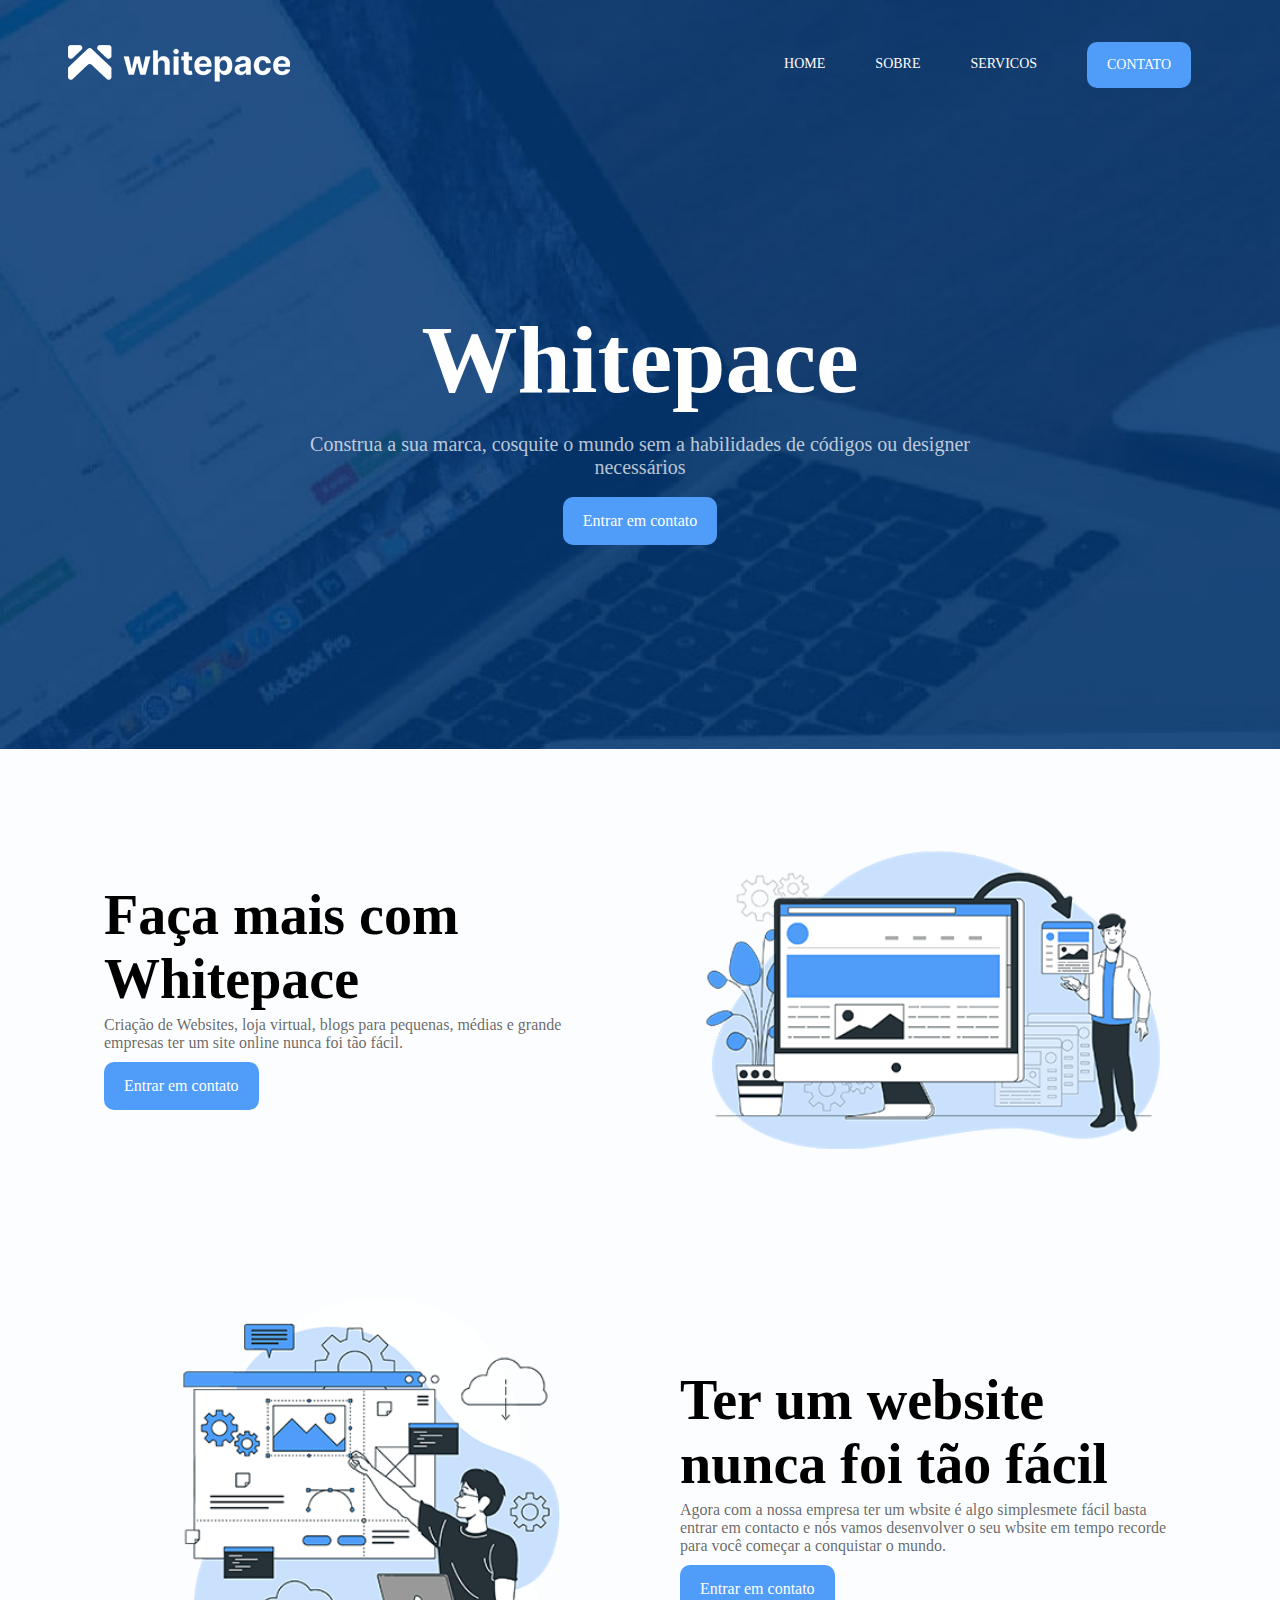
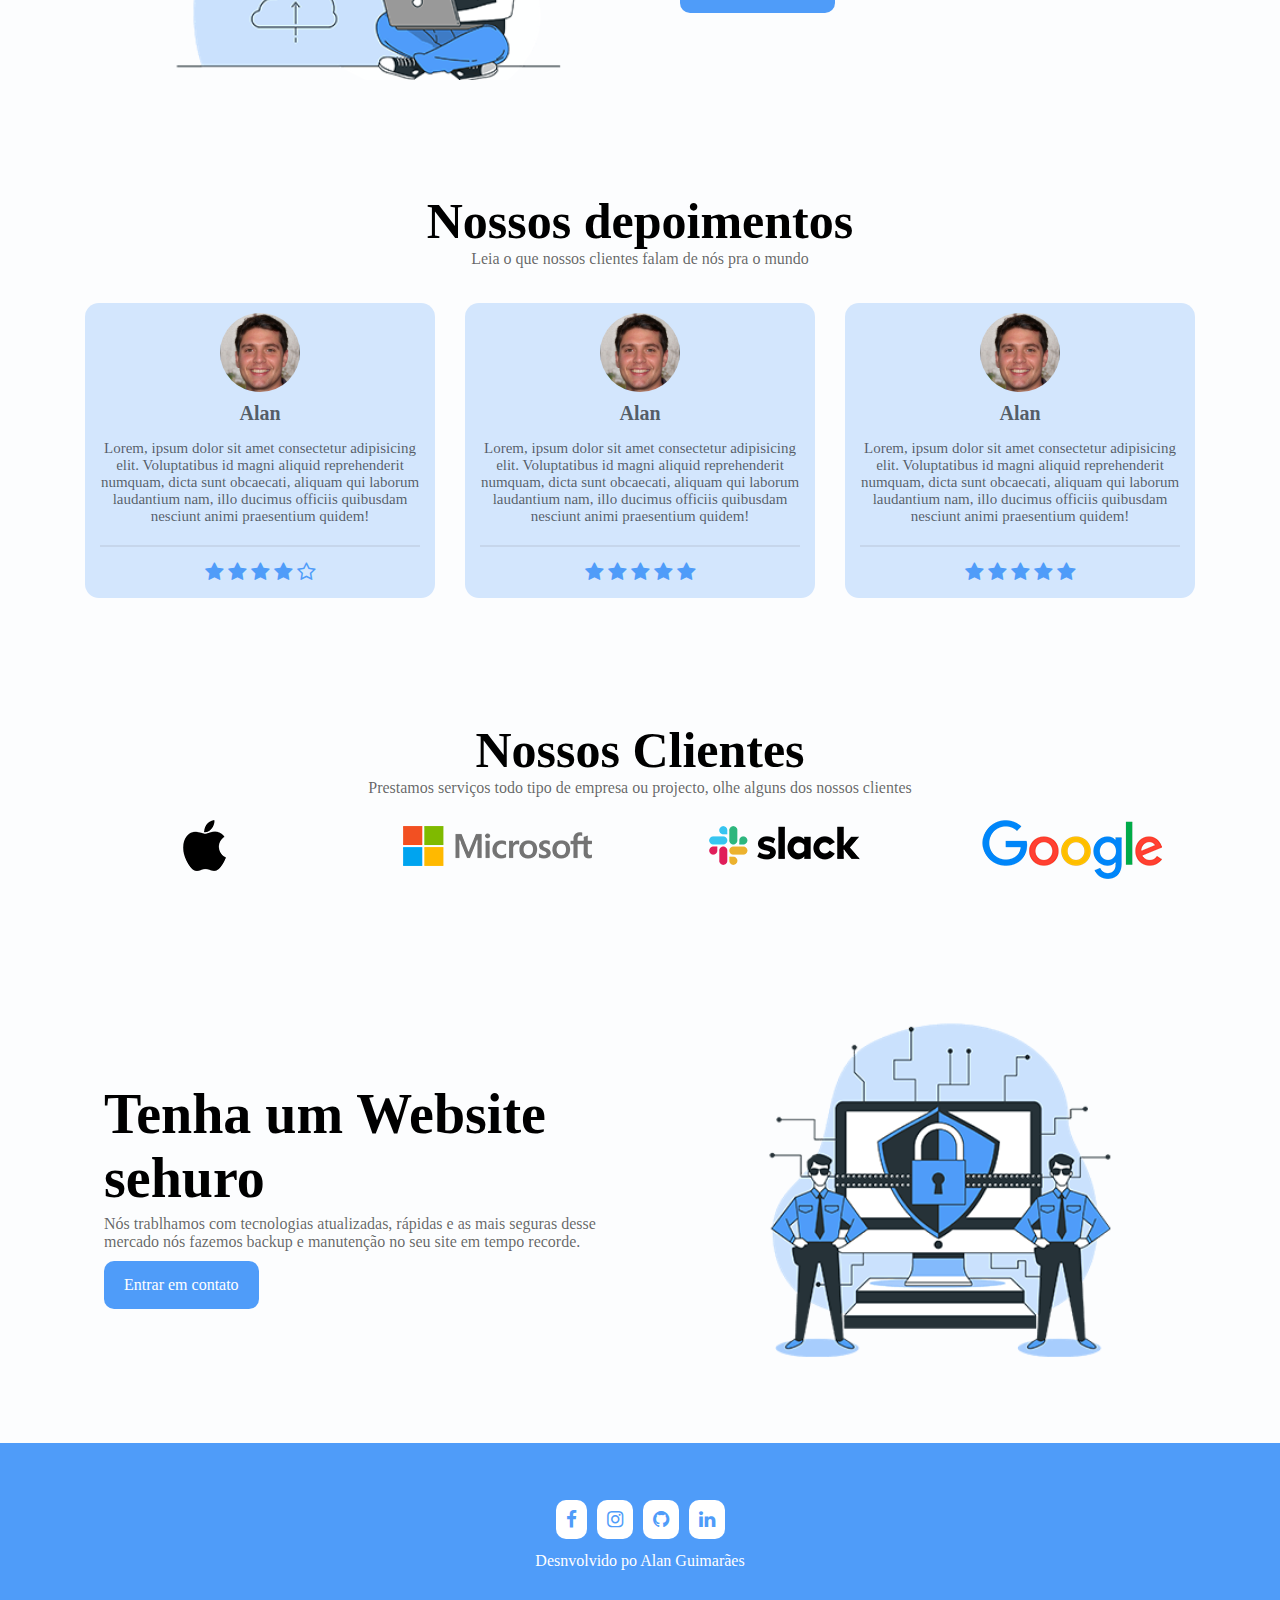
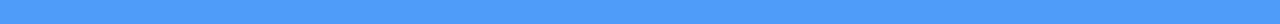
==== index.html @ 0a951959 "Update" ====
<!DOCTYPE html>
<html lang="en">

<head>
    <meta charset="UTF-8">
    <meta name="viewport" content="width=device-width, initial-scale=1.0">
    <link rel="stylesheet" href="https://cdnjs.cloudflare.com/ajax/libs/font-awesome/4.7.0/css/font-awesome.css"
        integrity="sha512-5A8nwdMOWrSz20fDsjczgUidUBR8liPYU+WymTZP1lmY9G6Oc7HlZv156XqnsgNUzTyMefFTcsFH/tnJE/+xBg=="
        crossorigin="anonymous" referrerpolicy="no-referrer" />
    <link rel="stylesheet" href="css/style.css">
    <title>Whitepace</title>
</head>

<body>
    <header style="background-image: url('img/background-home.jpg');">
        <div class="container">
            <nav>
                <a href="index.html">
                    <img src="img/logo.png" alt="Logo">
                </a>
                <ul class="ul">
                    <a href="index.html">Home</a>
                    <a href="sobre.html">Sobre</a>
                    <a href="servicos.html">Servicos</a>
                    <a href="contacto.html" class="btn">Contato</a>
                    <div class="close-icon" onclick="closeMenu()">
                        <i class="fa fa-times-circle"></i>
                    </div>
                </ul>
                <div class="menu-icon" onclick="openMenu()">
                    <i class="fa fa-bars"></i>
                </div>
            </nav>
            <section class="banner">
                <div class="banner-text">
                    <h1>Whitepace</h1>
                    <p>Construa a sua marca, cosquite o mundo sem a habilidades de códigos ou designer necessários</p>
                    <a href="contacto.html" class="btn animate-btn">Entrar em contato</a>
                </div>
            </section>
        </div>
    </header>
    <main>
        <section class="faca-mais">
            <div class="container">
                <div class="faca-mais-text">
                    <h3>Faça mais com Whitepace</h3>
                    <p>Criação de Websites, loja virtual, blogs para pequenas, médias e grande empresas ter um site
                        online
                        nunca foi tão fácil.</p>
                    <a href="contacto.html" class="btn animate-btn">Entrar em contato</a>
                </div>
                <div class="faca-mais-img">
                    <img src="img/img-1.png" alt="">
                </div>
            </div>
        </section>
        <section class="faca-mais">
            <div class="container">
                <div class="faca-mais-img">
                    <img src="img/img-2.png" alt="">
                </div>
                <div class="faca-mais-text">
                    <h3>Ter um website nunca foi tão fácil</h3>
                    <p>Agora com a nossa empresa ter um wbsite é algo simplesmete fácil basta entrar em contacto e nós
                        vamos
                        desenvolver o seu wbsite em tempo recorde para você começar a conquistar o mundo.</p>
                    <a href="contacto.html" class="btn animate-btn">Entrar em contato</a>
                </div>
            </div>
        </section>
        <section class="depoimentos">
            <div class="container">
                <h3>Nossos depoimentos</h3>
                <p>Leia o que nossos clientes falam de nós pra o mundo</p>
                <div class="cards">
                    <div class="card-item">
                        <img src="img/156al.jpg" alt="">
                        <p class="nome-user">Alan</p>
                        <p class="depoimento-user">Lorem, ipsum dolor sit amet consectetur adipisicing elit.
                            Voluptatibus id
                            magni aliquid reprehenderit numquam, dicta sunt obcaecati, aliquam qui laborum laudantium
                            nam,
                            illo ducimus officiis quibusdam nesciunt animi praesentium quidem!</p>
                        <div class="estrelas">
                            <i class="fa fa-star" aria-hidden="true"></i>
                            <i class="fa fa-star" aria-hidden="true"></i>
                            <i class="fa fa-star" aria-hidden="true"></i>
                            <i class="fa fa-star" aria-hidden="true"></i>
                            <i class="fa fa-star-o" aria-hidden="true"></i>
                        </div>
                    </div>
                    <div class="card-item">
                        <img src="img/156al.jpg" alt="">
                        <p class="nome-user">Alan</p>
                        <p class="depoimento-user">Lorem, ipsum dolor sit amet consectetur adipisicing elit.
                            Voluptatibus id
                            magni aliquid reprehenderit numquam, dicta sunt obcaecati, aliquam qui laborum laudantium
                            nam,
                            illo ducimus officiis quibusdam nesciunt animi praesentium quidem!</p>
                        <div class="estrelas">
                            <i class="fa fa-star" aria-hidden="true"></i>
                            <i class="fa fa-star" aria-hidden="true"></i>
                            <i class="fa fa-star" aria-hidden="true"></i>
                            <i class="fa fa-star" aria-hidden="true"></i>
                            <i class="fa fa-star" aria-hidden="true"></i>
                        </div>
                    </div>
                    <div class="card-item">
                        <img src="img/156al.jpg" alt="">
                        <p class="nome-user">Alan</p>
                        <p class="depoimento-user">Lorem, ipsum dolor sit amet consectetur adipisicing elit.
                            Voluptatibus id
                            magni aliquid reprehenderit numquam, dicta sunt obcaecati, aliquam qui laborum laudantium
                            nam,
                            illo ducimus officiis quibusdam nesciunt animi praesentium quidem!</p>
                        <div class="estrelas">
                            <i class="fa fa-star" aria-hidden="true"></i>
                            <i class="fa fa-star" aria-hidden="true"></i>
                            <i class="fa fa-star" aria-hidden="true"></i>
                            <i class="fa fa-star" aria-hidden="true"></i>
                            <i class="fa fa-star" aria-hidden="true"></i>
                        </div>
                    </div>
                </div>
            </div>
        </section>
        <section class="clientes">
            <div class="container">
                <h3>Nossos Clientes</h3>
                <p>Prestamos serviços todo tipo de empresa ou projecto, olhe alguns dos nossos clientes</p>
                <div>
                    <img src="img/apple.png" alt="">
                    <img src="img/microsoft.png" alt="">
                    <img src="img/slack.png" alt="">
                    <img src="img/google.png" alt="">
                </div>
            </div>
        </section>
        <section class="faca-mais">
            <div class="container">
                <div class="faca-mais-text">
                    <h3>Tenha um Website sehuro</h3>
                    <p>Nós trablhamos com tecnologias atualizadas, rápidas e as mais seguras desse mercado nós fazemos
                        backup e manutenção no seu site em tempo recorde.</p>
                    <a href="contacto.html" class="btn animate-btn">Entrar em contato</a>
                </div>
                <div class="faca-mais-img">
                    <img src="img/security.png" alt="">
                </div>
            </div>
        </section>
    </main>
    <footer class="footer">
        <div class="container">
            <div class="links">
                <a href="#"> <i class="fa fa-facebook"></i> </a>
                <a href="https://www.instagram.com/"> <i class="fa fa-instagram"></i> </a>
                <a href="#"> <i class="fa fa-github"></i> </a>
                <a href="#"> <i class="fa fa-linkedin"></i> </a>
            </div>
            <p>Desnvolvido po Alan Guimarães</p>
        </div>
    </footer>
    <script src="js/main.js"></script>
</body>

</html>
---- css/style.css ----
* {
    margin: 0;
    padding: 0;
    box-sizing: border-box;
    text-decoration: none;
    outline: none;
}
body {
    background-color: #f1f6fc31;

}
section, footer {
    padding: 54px 0;
}
h3 {
    font-size: 50px;
}
p {
    color: #0000009c;
}
.container {
    max-width: 1400px;
    margin: 0 auto;
    padding: 0 5%;
}
.btn {
    background-color: #4f9cf9;
    color: #ffffff;
    padding: 15px 20px;
    border-radius: 10px;
    cursor: pointer;
    display: inline-block;
    transition: 0.1;
}
.btn.animate-btn{
    animation: animate-outline 1s ease-out infinite;
}
.btn:hover{
    background-color: #3580db;
}
@keyframes animate-outline {
    from{
        outline: 0px solid #4f9cf9;
    }
    to{
        outline: 15px solid #4f9bf900;
    }
}
header {
    background-position: center;
    background-size: cover;
    background-attachment: fixed;
}
nav {
    display: flex;
    align-items: center;
    justify-content: space-between;
    padding-top: 30px;
}
nav ul {
    display: flex;
    align-items: center;
}
nav ul a {
    color: #ffffff;
    margin: 0 25px;
    text-transform: uppercase;
    font-size: 14px;
    display: block;
}
nav ul a:not(.btn)::after{
    content: "";
    background-color: #4f9cf9;
    height: 3px;
    width: 0%;
    display: block;
    margin: 0 auto;
    transition: 0.3;
}
nav ul a:hover::after{
    width: 100%;
}
nav .menu-icon{
    cursor: pointer;
    font-size: 5px;
    color: #ffffff;
    display: none;
}
nav .close-icon{
    display: none;
    font-size: 30px;
    color: #ffffff;
}
.banner{
    display: flex;
    justify-content: center;
}
.banner .banner-text{
    margin: 150px;
    text-align: center;
    padding: 0 90px;
}
.banner .banner-text h1{
    font-size: 96px;
    color: #ffffff;
}
.banner .banner-text p{
    font-size: 20px;
    color: #ffffffb7;
    font-weight: lighter;
    margin: 18px 0;
}
.faca-mais .container{
    display: flex;
    align-items: center;
}
.faca-mais .faca-mais-text {
    width: 50%;
    padding: 0 40px;
}
.faca-mais .faca-mais-text h3{
    font-size: 56px;
}
.faca-mais .faca-mais-text p{
    margin: 5px 0 10px 0;
}
.faca-mais .faca-mais-img{
    width: 50%;
}
.faca-mais .faca-mais-img img{
    width: 100%;
}
.depoimentos h3 {
    text-align: center;
}
.depoimentos p{
    margin-bottom: 20px;
    text-align: center;
}
.cards{
    display: flex;
    justify-content: center;
}
.depoimentos .card-item{
    background-color: #d3e6fd;
    margin: 15px;
    border-radius: 14px;
    text-align: center;
    width: 350px;
    transition: 0.3s;
}
.depoimentos .card-item img{
    border-radius: 100%;
    width: 80px;
    display: block;
    margin: 10px auto;
}
.depoimentos .card-item .nome-user{
    font-weight: 600;
    font-size: 20px;
    margin-bottom: 15px;
    transition: 0.3s;
}
.depoimentos .card-item .depoimento-user{
    font-size: 15px;
    padding: 0 15px;
    transition: 0.3s;
}
.depoimentos .card-item .estrelas{
    margin: 15px;
    border-top: 2px solid #71767a23;
}
.depoimentos .card-item .estrelas i{
    color: #4f9cf9;
    margin-top: 15px;
    font-size: 20px;
    transition: 0.3s;
}
.depoimentos .card-item:hover{
    background-color: #4f9cf9;
    margin-top: -5px;
}
.depoimentos .card-item:hover .nome-user,
.depoimentos .card-item:hover .depoimento-user,
.depoimentos .card-item:hover .estrelas i{
    color: #ffffff;
}
.clientes h3,
.clientes p{
    text-align: center;
}
.clientes .container div{
    display: flex;
    align-items: center;
    justify-content: space-around;
    flex-wrap: wrap;
}
.footer{
    background-color: #4f9cf9;
    text-align: center;
}
.footer i{
    color: #4f9cf9;
    font-size: 19px;
    background-color: #ffffff;
    padding: 10px;
    margin: 3px;
    border-radius: 10px;
}
.footer p{
    margin-top: 10px;
    color: #ffffff;
}
.sobre .container{
    display: flex;
    align-items: center;
    justify-content: space-between;
}
.sobre .sobre-text{
    width: 50%;
    padding-right: 40px;
}
.sobre .sobre-text p{
    margin: 18px 0;
    color: #000000a6;
}
.sobre .sobre-img{
    width: 50%;
}
.sobre .sobre-img img{
    width: 100%;
    border-radius: 10px;
}
.servicos h3{
    text-align: center;
}
.servicos .container > p{
    text-align: center;
}
.servicos .rows-cards{
    display: flex;
    justify-content: center;
    margin-top: 20px;
    flex-wrap: wrap;
}
.servicos .row-card-item{
    background-color: #d3e6fd;
    width: 350px;
    padding: 20px;
    border-radius: 14px;
    margin: 20px;
    transition: 0.3s;
}
.servicos .row-card-item:hover{
    background-color: #4f9cf9;
}
.servicos .row-card-item:hover p{
    color: #ffffff;
}
.servicos .row-card-item img{
    background-color: #4f9cf9;
    border-radius: 14px;
    width: 70px;
    padding: 9px;
}
.servicos .row-card-item p.nome-servicos{
    margin: 5px 0;
    transition: 0.3s;
}
.servicos .row-card-item p.descricao-servicos{
    transition: 0.3s;
}
.dados{
    background-color: #d3e6fd;
}
.dados .container{
    display: flex;
    justify-content: center;
    flex-wrap: wrap;
}
.dados .dados-item{
    text-align: center;
    margin: 15px;
    color: #000000be;
}
.dados .dados-item img{
    background-color: #4f9cf9;
    border-radius: 14px;
    padding: 10px;
    margin-bottom: 15px;
    width: 80px;
}
.dados .dados-item p{
    font-size: 18px;
}
.dados .dados-item p strong{
    font-size: 28px;
}
@media(max-width: 830px){
    .ul{
        position: fixed;
        top: 0;
        left: 0;
        background-color: #184b88;
        width: 100%;
        height: 100%;
        flex-direction: column;
        align-items: center;
        justify-content: center;
        clip-path: circle(0% at 100% 0);
        transition: 0.7s;
    }
    .ul.open{
        clip-path: circle(141.4% at 100% 0);
    }
    .ul a{
        margin: 10px 0;
        font-size: 16px;
    }
    nav .menu-icon{
        display: block;
    }
    nav .close-icon{
        display: block;
        position: absolute;
        top: 46px;
        right: 28px;
    }
}
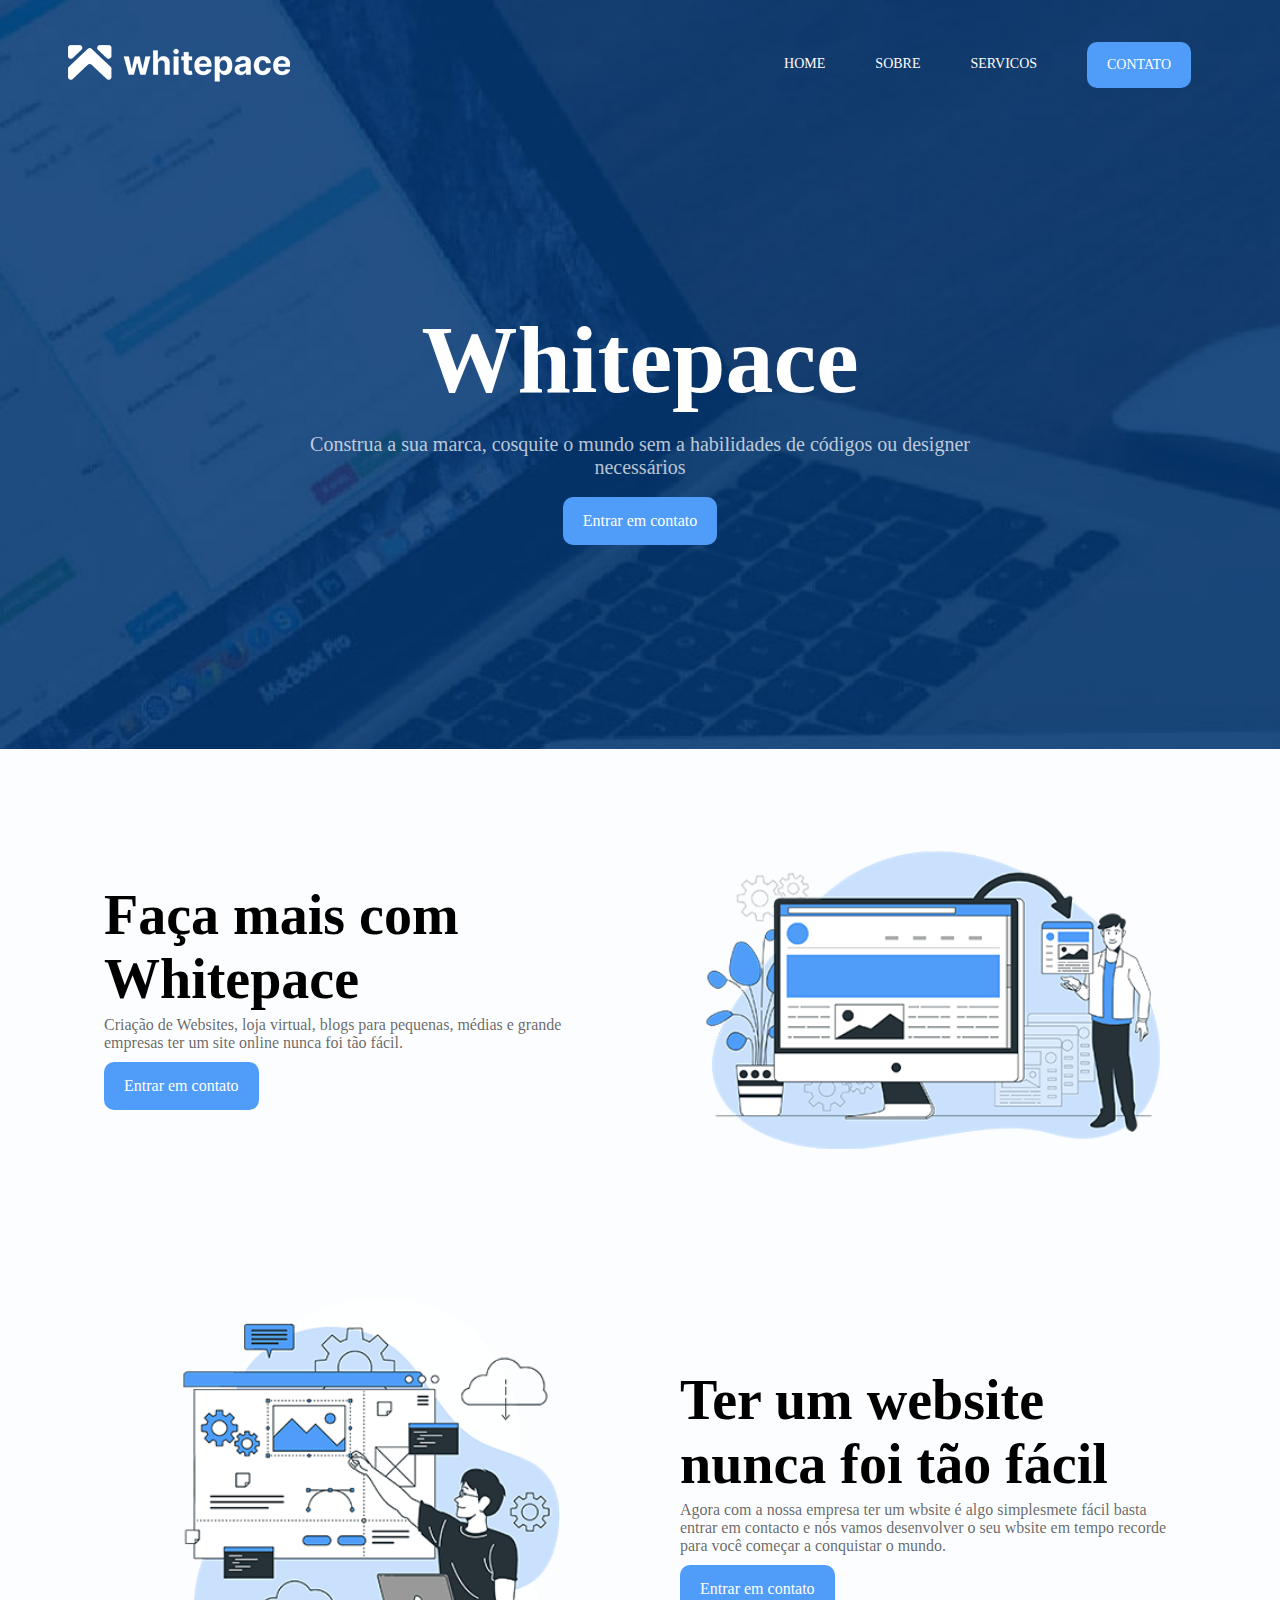
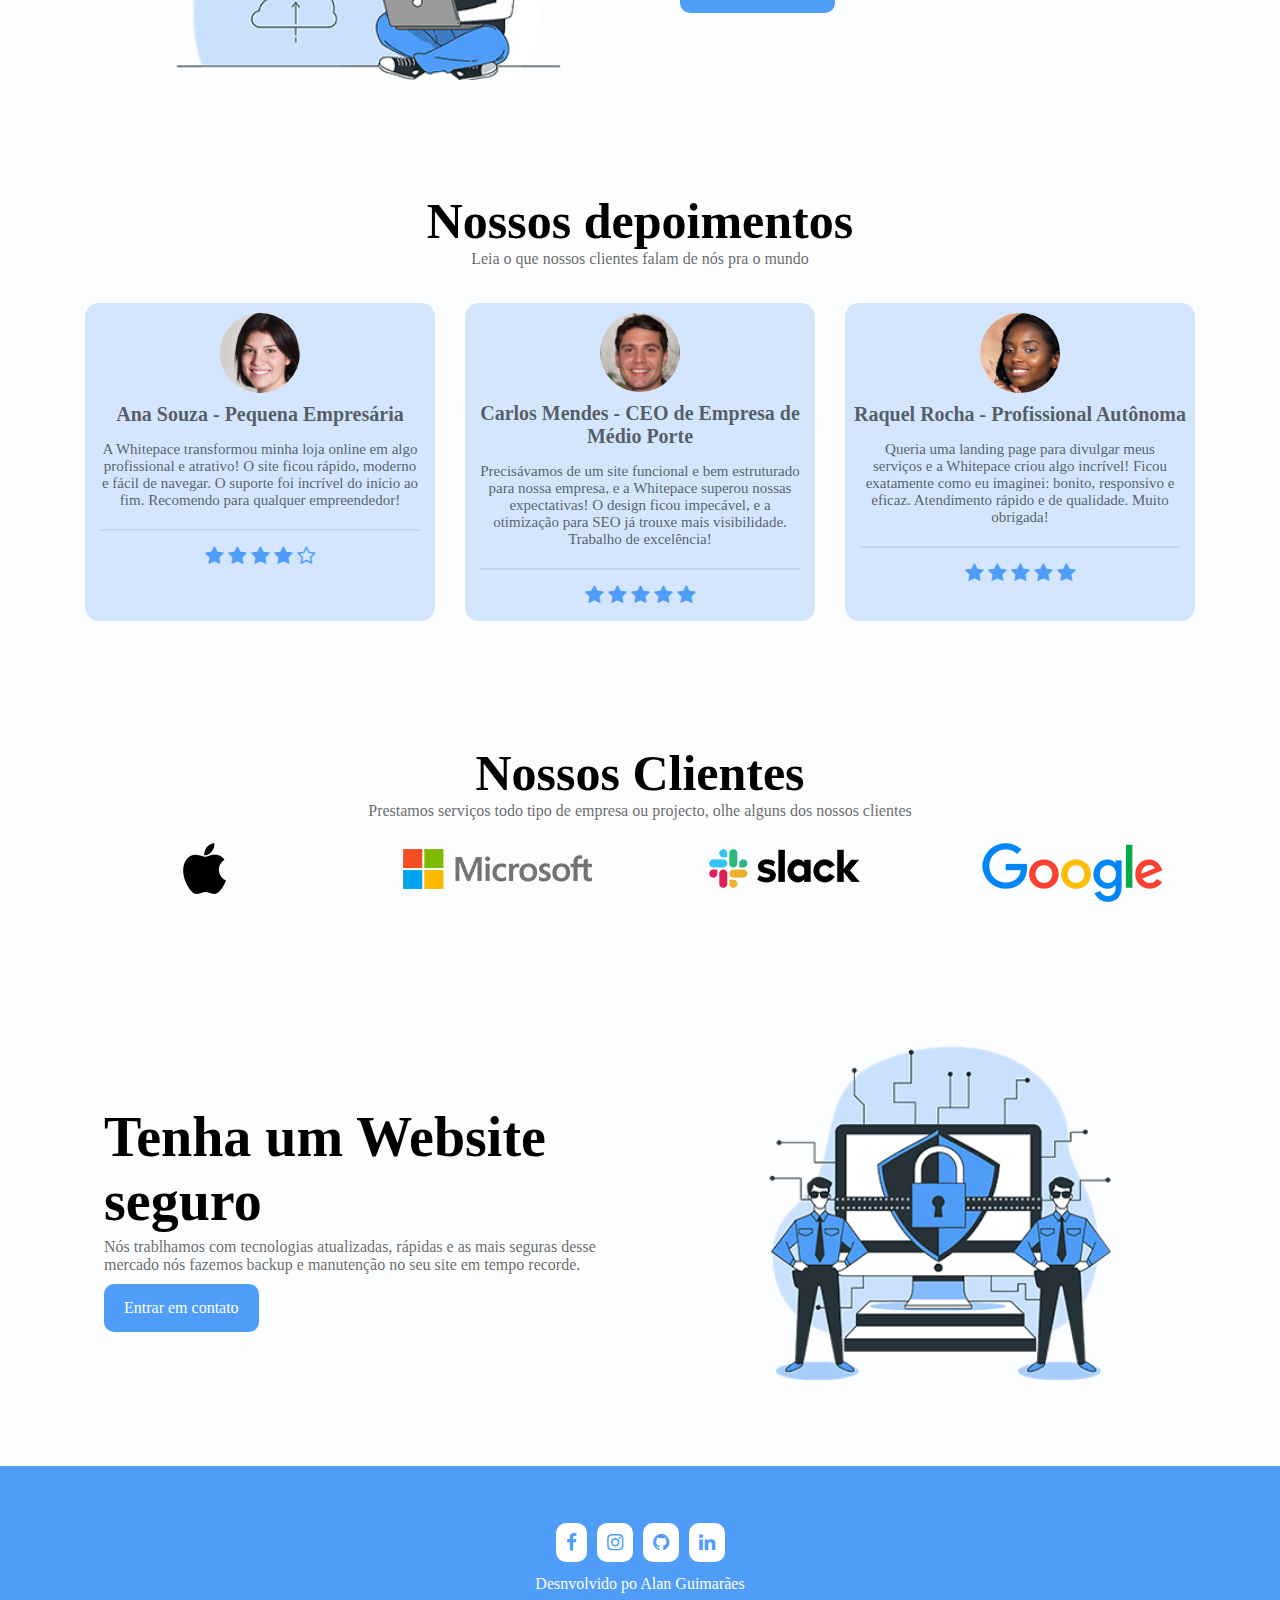
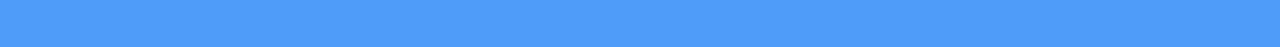
==== commit 527d6b1d: "Update | project finish" ====
--- a/index.html
+++ b/index.html
@@ -75,13 +75,9 @@
                 <p>Leia o que nossos clientes falam de nós pra o mundo</p>
                 <div class="cards">
                     <div class="card-item">
-                        <img src="img/156al.jpg" alt="">
-                        <p class="nome-user">Alan</p>
-                        <p class="depoimento-user">Lorem, ipsum dolor sit amet consectetur adipisicing elit.
-                            Voluptatibus id
-                            magni aliquid reprehenderit numquam, dicta sunt obcaecati, aliquam qui laborum laudantium
-                            nam,
-                            illo ducimus officiis quibusdam nesciunt animi praesentium quidem!</p>
+                        <img src="img/ana-souza.png" alt="">
+                        <p class="nome-user">Ana Souza - Pequena Empresária</p>
+                        <p class="depoimento-user">A Whitepace transformou minha loja online em algo profissional e atrativo! O site ficou rápido, moderno e fácil de navegar. O suporte foi incrível do início ao fim. Recomendo para qualquer empreendedor!</p>
                         <div class="estrelas">
                             <i class="fa fa-star" aria-hidden="true"></i>
                             <i class="fa fa-star" aria-hidden="true"></i>
@@ -91,13 +87,9 @@
                         </div>
                     </div>
                     <div class="card-item">
-                        <img src="img/156al.jpg" alt="">
-                        <p class="nome-user">Alan</p>
-                        <p class="depoimento-user">Lorem, ipsum dolor sit amet consectetur adipisicing elit.
-                            Voluptatibus id
-                            magni aliquid reprehenderit numquam, dicta sunt obcaecati, aliquam qui laborum laudantium
-                            nam,
-                            illo ducimus officiis quibusdam nesciunt animi praesentium quidem!</p>
+                        <img src="img/carlos.png" alt="">
+                        <p class="nome-user">Carlos Mendes - CEO de Empresa de Médio Porte</p>
+                        <p class="depoimento-user">Precisávamos de um site funcional e bem estruturado para nossa empresa, e a Whitepace superou nossas expectativas! O design ficou impecável, e a otimização para SEO já trouxe mais visibilidade. Trabalho de excelência!</p>
                         <div class="estrelas">
                             <i class="fa fa-star" aria-hidden="true"></i>
                             <i class="fa fa-star" aria-hidden="true"></i>
@@ -107,13 +99,9 @@
                         </div>
                     </div>
                     <div class="card-item">
-                        <img src="img/156al.jpg" alt="">
-                        <p class="nome-user">Alan</p>
-                        <p class="depoimento-user">Lorem, ipsum dolor sit amet consectetur adipisicing elit.
-                            Voluptatibus id
-                            magni aliquid reprehenderit numquam, dicta sunt obcaecati, aliquam qui laborum laudantium
-                            nam,
-                            illo ducimus officiis quibusdam nesciunt animi praesentium quidem!</p>
+                        <img src="img/raquel-rocha.png" alt="">
+                        <p class="nome-user">Raquel Rocha - Profissional Autônoma</p>
+                        <p class="depoimento-user">Queria uma landing page para divulgar meus serviços e a Whitepace criou algo incrível! Ficou exatamente como eu imaginei: bonito, responsivo e eficaz. Atendimento rápido e de qualidade. Muito obrigada!</p>
                         <div class="estrelas">
                             <i class="fa fa-star" aria-hidden="true"></i>
                             <i class="fa fa-star" aria-hidden="true"></i>
@@ -140,7 +128,7 @@
         <section class="faca-mais">
             <div class="container">
                 <div class="faca-mais-text">
-                    <h3>Tenha um Website sehuro</h3>
+                    <h3>Tenha um Website seguro</h3>
                     <p>Nós trablhamos com tecnologias atualizadas, rápidas e as mais seguras desse mercado nós fazemos
                         backup e manutenção no seu site em tempo recorde.</p>
                     <a href="contacto.html" class="btn animate-btn">Entrar em contato</a>
--- a/css/style.css
+++ b/css/style.css
@@ -140,6 +140,7 @@
 .cards{
     display: flex;
     justify-content: center;
+    flex-wrap: wrap;
 }
 .depoimentos .card-item{
     background-color: #d3e6fd;
@@ -295,6 +296,65 @@
 }
 .dados .dados-item p strong{
     font-size: 28px;
+}
+.contacto-info{
+    display: flex;
+    justify-content: space-between;
+    margin-top: 50px;
+}
+.contacto-info .left-side{
+    width: 50%;
+    padding: 30px;
+    background-color: #4f9cf9;
+    border-radius: 14px;
+    margin-right: 50px;
+    height: fit-content;
+}
+.contacto-info .left-side div{
+    display: flex;
+    align-items: center;
+    margin-bottom: 10px;
+}
+.contacto-info .left-side div i{
+    font-size: 24px;
+    margin-right: 20px;
+    color: #ffffff;
+}
+.contacto-info .left-side p{
+    font-size: 17px;
+    color: #ffffff;
+}
+.contacto-info .right-side{
+    width: 50%;
+}
+.contacto-info .right-side input{
+    display: block;
+    width: 100%;
+    margin-bottom: 10px;
+    height: 47px;
+    padding: 15px;
+    border-radius: 9px;
+    transition: 0.3s;
+    border: 1px solid #f1f1f1;
+    color: #212121;
+    font-weight: lighter;
+}
+.contacto-info .right-side:focus,
+.contacto-info .right-side textarea:focus{
+    border-color: #4f9cf9;
+}
+.contacto-info .right-side textarea{
+    border: 1px solid #f1f1f1;
+    color: #212121;
+    border-radius: 9px;
+    margin-bottom: 10px;
+    padding: 15px;
+    width: 100%;
+    transition: 0.3s;
+    resize: none;
+}
+.contacto-info .right-side button{
+    border: none;
 }
 @media(max-width: 830px){
     .ul{
@@ -326,4 +386,60 @@
         top: 46px;
         right: 28px;
     }
+    .faca-mais .faca-mais-text{
+        margin-top: 10px;
+        padding: 0 20px;
+        order: 1;
+    }
+    .faca-mais .container{
+        flex-direction: column;
+    }
+    .faca-mais .faca-mais-text h3{
+        font-size: 48px;
+    }
+    .faca-mais .faca-mais-text,
+    .faca-mais .faca-mais-img{
+        width: 100%;
+    }
+    .banner ,.banner-text{
+        padding: 0;
+        margin: 80px;
+    }
+    .banner .banner-text h1{
+        font-size: 80px;
+    }
+    .banner .banner-text p{
+        font-size: 15px;
+    }
+    .depoimentos .card-item{
+        width: 100%;
+    }
+    .sobre .container{
+        flex-direction: column-reverse;
+    }
+    .sobre .sobre-img,
+    .sobre .sobre-text{
+        width: 100%;
+    }
+    .sobre .sobre-text{
+        margin-top: 40px;
+    }
+    .contacto .contacto-info{
+        flex-direction: column-reverse;
+    }
+    .contacto-info .right-side,
+    .contacto-info .left-side{
+        width: 100%;
+    }
+    .contacto-info .right-side{
+        margin-bottom: 30px;
+    }
+}
+@media (max-width:500px){
+    .banner .banner-text h1{
+        font-size: 50px;
+    }
+    .faca-mais .faca-mais-text h3{
+        font-size: 40px;
+    }
 }